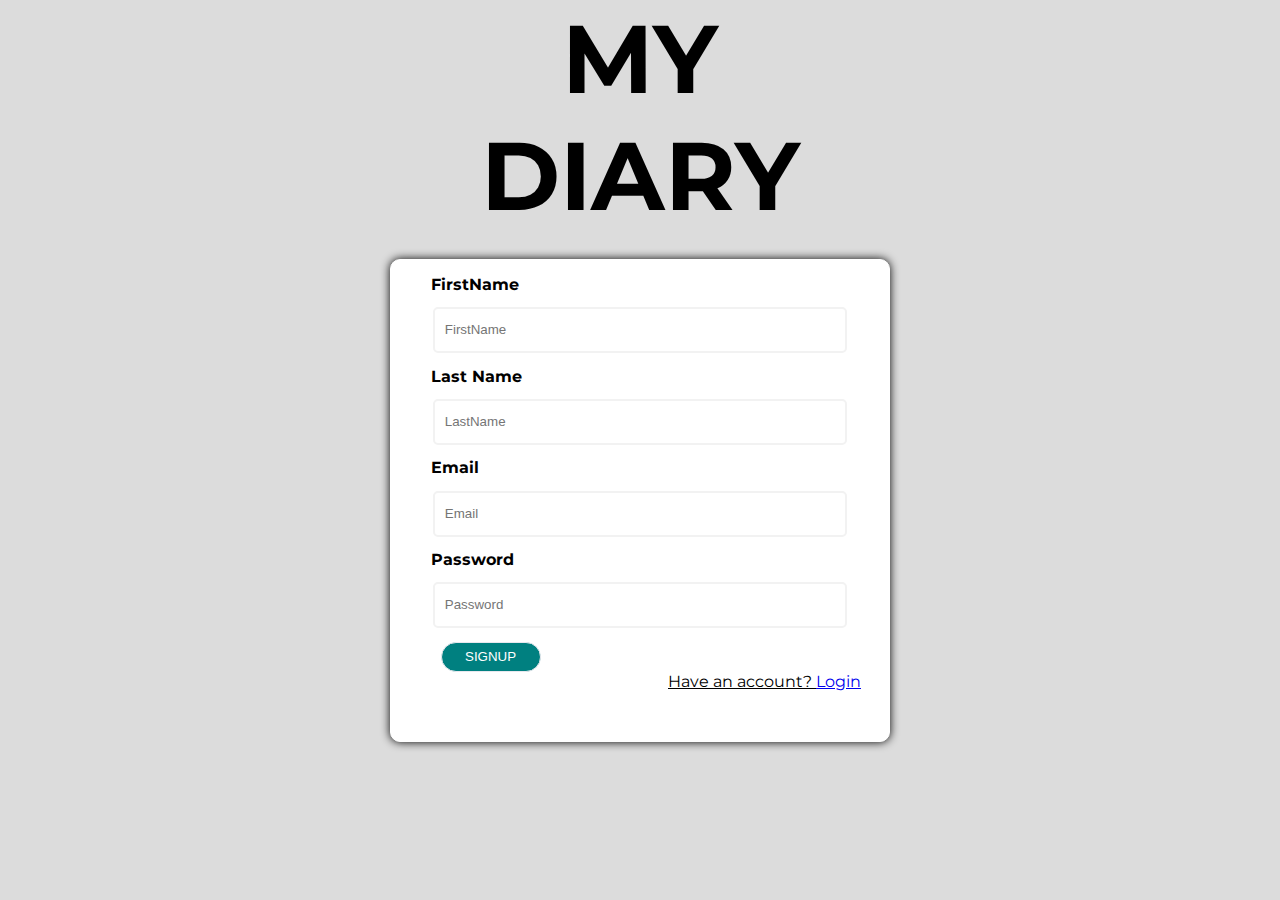
==== UI/Design/index.html @ d369714a "[CHORE]Add google font" ====
<!DOCTYPE html>
<html lang="en">

<head>
    <meta charset="UTF-8">
    <meta name="viewport" content="width=device-width, initial-scale=1.0">
    <meta http-equiv="X-UA-Compatible" content="ie=edge">
    <link href="style.css" rel="stylesheet" type="text/css">

    <title>MY DIARY APP</title>
</head>

<body>
    <div class="container">
        <div class="wrapper">
            <div class="logo">
            </div>
            <div class="signup">
                <div class="signup-header">
                    <h1>MY DIARY</h1>
                </div>
                <div class="signup-form">
                    <h4>FirstName</h4>
                    <input type="text" placeholder="FirstName">
                    <br>
                    <h4>Last Name</h4>
                    <input type="text" placeholder="LastName">
                    <br>
                    <h4>Email</h4>
                    <input type="text" placeholder="Email">
                    <br>
                    <h4>Password</h4>
                    <input type="password" placeholder="Password">
                    <br>

                    <input onclick="location.href='login.html'" type="button" value="signup" class="signup-button" />
                    <div class="fixed">
                        Have an account?
                        <a href="login.html"> Login</a>
                    </div>

                </div>

            </div>

        </div>
    </div>
</body>

</html>
---- UI/Design/style.css ----
@import url('https://fonts.googleapis.com/css?family=Montserrat');
body {
    background: #DCDCDC top center no-repeat;
    margin: 0px;
    font-family: 'Montserrat', sans-serif;
    background-size: 100% 110%;
}

h1,
h2,
h3,
h4,
h5,
h6,
a {
    margin: 0;
    padding: 0;
}

.signup {
    margin: 0 auto;
    max-width: 500px;
}

.signup-header {
    color: black;
    text-align: center;
    font-size: 300%;
}

.signup-form {
    border: .5px solid #fff;
    background: white;
    border-radius: 10px;
    box-shadow: 0px 0px 10px #000;
}

.signup-form h4 {
    text-align: left;
    margin-left: 40px;
    color: black;
}

.signup-form {
    box-sizing: border-box;
    padding-top: 15px;
    padding-bottom: 10%;
    margin: 5% auto;
    text-align: center;
}

.signup input[type="text"],
.signup input[type="password"] {
    max-width: 400px;
    width: 80%;
    line-height: 3em;
    font-family: 'Ubuntu', sans-serif;
    margin: 1em 2em;
    border-radius: 5px;
    border: 2px solid #f2f2f2;
    outline: none;
    padding-left: 10px;
}

.signup-form input[type="button"] {
    height: 30px;
    margin-left: -60%;
    width: 100px;
    background: teal;
    border: 1px solid #e8e8ee;
    border-radius: 20px;
    color: #fff;
    text-transform: uppercase;
    font-family: 'Ubuntu', sans-serif;
    cursor: pointer
}

.fixed {
    color: black;
    margin-left: 50%;
    cursor: pointer;
    text-decoration: underline;
}

/*Media Querie*/

@media only screen and (min-width: 150px) and (max-width: 530px) {
    .signup-form h4 {
        text-align: center;
        margin: 0;
    }
    .signup {
        margin: 10px 0;
    }
    .signup-button {
        margin-bottom: 10px;
    }
}
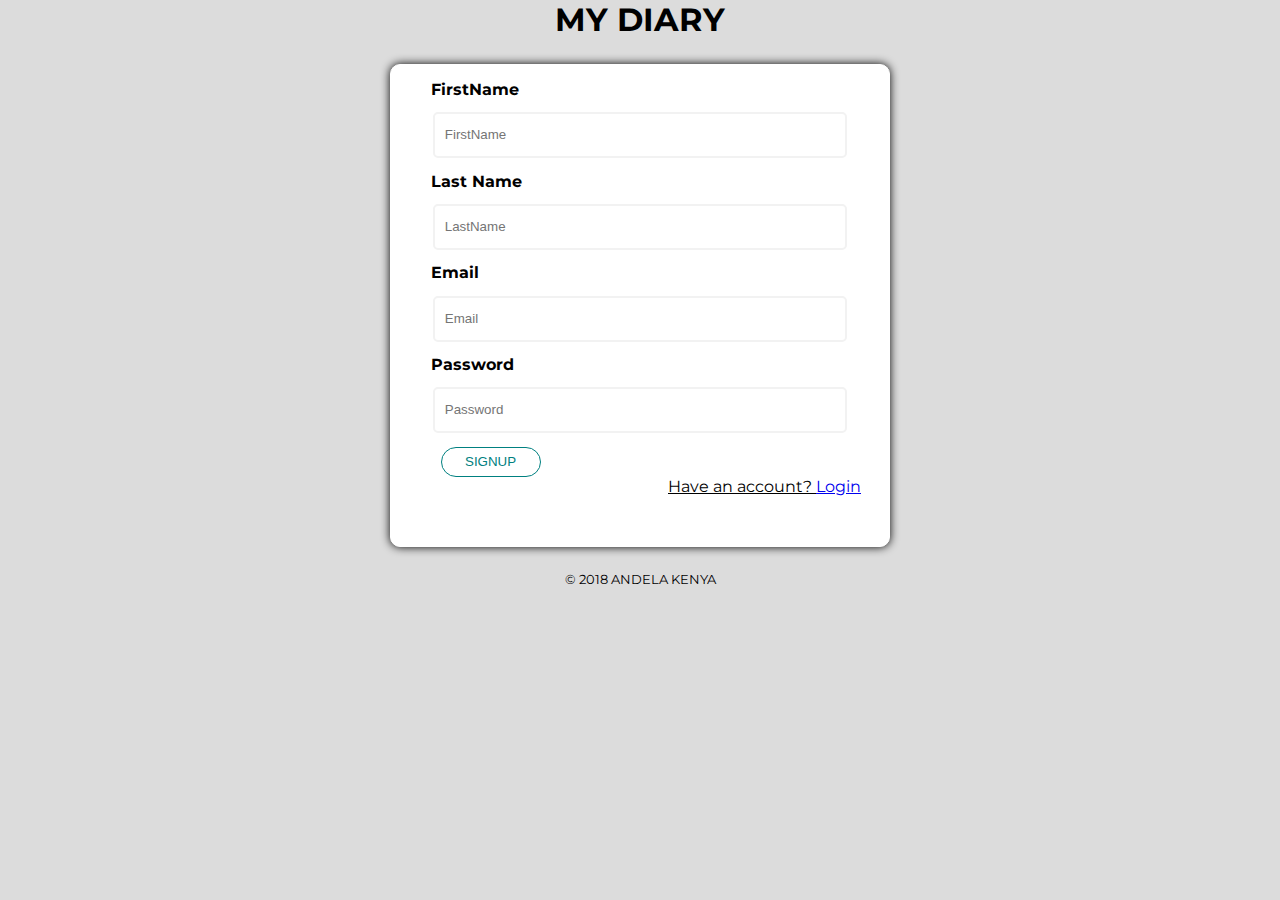
==== commit 5b5f94c1: "Merge de0544329e937148623242f3f0c909b8db44e602 into 483f2a596713788cb3accd11b2c9a1416f217a8a" ====
--- a/UI/Design/index.html
+++ b/UI/Design/index.html
@@ -45,6 +45,9 @@
 
         </div>
     </div>
+    <footer>
+        &copy; 2018 ANDELA KENYA
+    </footer>
 </body>
 
 </html>--- a/UI/Design/style.css
+++ b/UI/Design/style.css
@@ -25,7 +25,7 @@
 .signup-header {
     color: black;
     text-align: center;
-    font-size: 300%;
+    font-size: 100%;
 }
 
 .signup-form {
@@ -66,10 +66,10 @@
     height: 30px;
     margin-left: -60%;
     width: 100px;
-    background: teal;
-    border: 1px solid #e8e8ee;
+    background: white;
+    border: 1px solid teal;
     border-radius: 20px;
-    color: #fff;
+    color: teal;
     text-transform: uppercase;
     font-family: 'Ubuntu', sans-serif;
     cursor: pointer
@@ -80,6 +80,13 @@
     margin-left: 50%;
     cursor: pointer;
     text-decoration: underline;
+}
+
+footer {
+    text-align: center;
+    width: 100%;
+    font-size: 0.8em;
+    padding-bottom: 30px;
 }
 
 /*Media Querie*/
